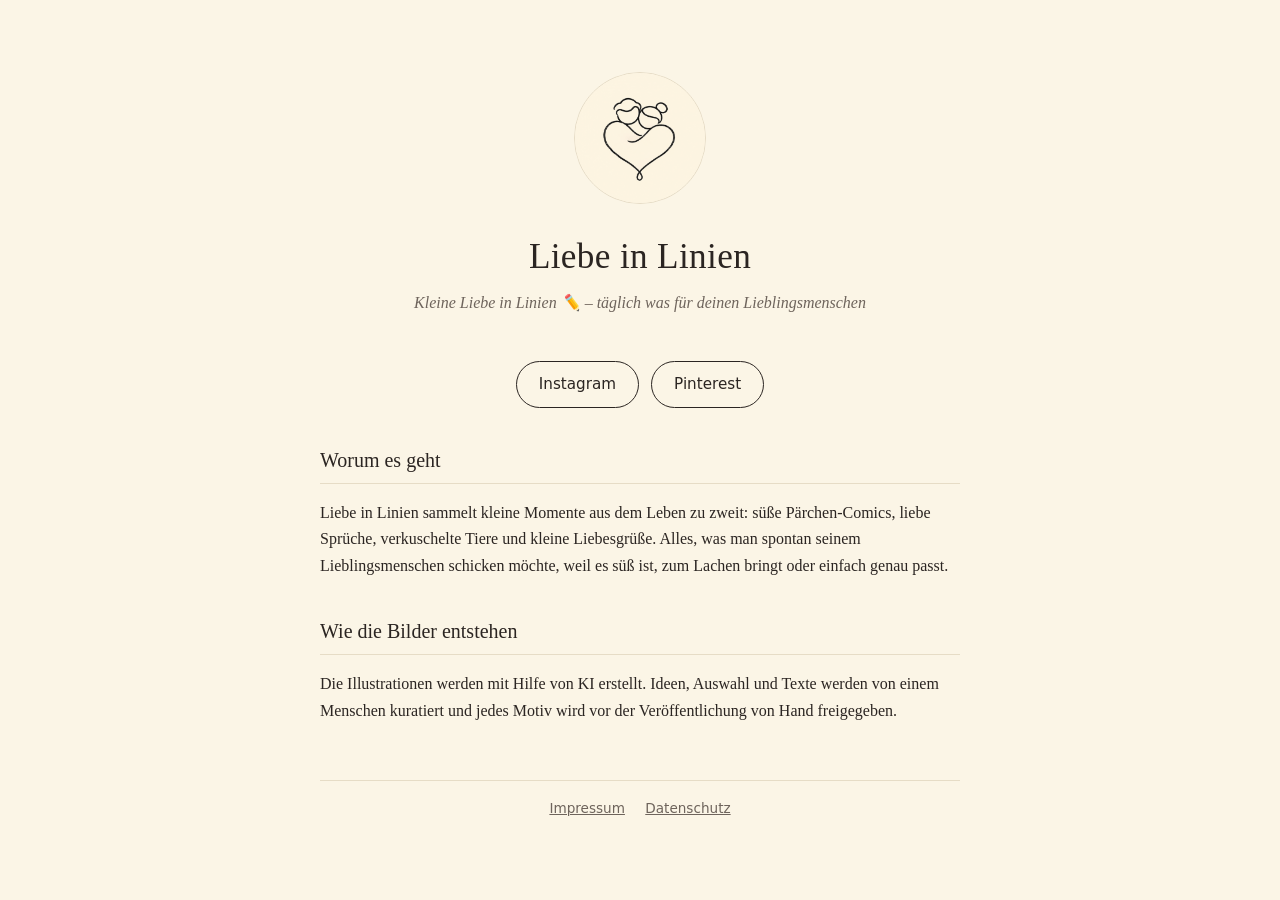
==== index.html @ 50c0a060 "Adding the stuff" ====
<!doctype html>
<html lang="de">
<head>
  <meta charset="utf-8">
  <meta name="viewport" content="width=device-width, initial-scale=1">
  <title>Liebe in Linien</title>
  <meta name="description" content="Süße Pärchen-Comics, liebe Sprüche und kleine Liebesgrüße zum Verschicken.">
  <link rel="icon" href="logo.png">
  <link rel="stylesheet" href="style.css">
</head>
<body>
  <main>
    <header class="hero">
      <img src="logo.png" alt="Logo von Liebe in Linien: ein Herz aus einer Linie mit zwei kleinen Figuren">
      <h1>Liebe in Linien</h1>
      <p class="tagline">Kleine Liebe in Linien ✏️ – täglich was für deinen Lieblingsmenschen</p>
    </header>

    <nav class="links">
      <a href="https://www.instagram.com/liebeinlinien/" rel="noopener">Instagram</a>
      <a href="https://www.pinterest.com/liebeinlinien/" rel="noopener">Pinterest</a>
    </nav>

    <h2>Worum es geht</h2>
    <p>
      Liebe in Linien sammelt kleine Momente aus dem Leben zu zweit: süße Pärchen-Comics,
      liebe Sprüche, verkuschelte Tiere und kleine Liebesgrüße. Alles, was man spontan
      seinem Lieblingsmenschen schicken möchte, weil es süß ist, zum Lachen bringt oder
      einfach genau passt.
    </p>

    <h2>Wie die Bilder entstehen</h2>
    <p>
      Die Illustrationen werden mit Hilfe von KI erstellt. Ideen, Auswahl und Texte
      werden von einem Menschen kuratiert und jedes Motiv wird vor der Veröffentlichung
      von Hand freigegeben.
    </p>

    <footer>
      <a href="impressum.html">Impressum</a>
      <a href="datenschutz.html">Datenschutz</a>
    </footer>
  </main>
</body>
</html>
---- style.css ----
:root {
  --bg: #FBF5E6;
  --ink: #2B2522;
  --muted: #6E645C;
  --accent: #C96F5B;
  --line: #E6DCC6;
}

* { box-sizing: border-box; }

body {
  margin: 0;
  background: var(--bg);
  color: var(--ink);
  font-family: Georgia, "Iowan Old Style", "Palatino Linotype", serif;
  line-height: 1.65;
}

main {
  max-width: 680px;
  margin: 0 auto;
  padding: 48px 20px 64px;
}

header.hero {
  text-align: center;
  padding: 24px 0 8px;
}

header.hero img {
  width: 132px;
  height: 132px;
  border-radius: 50%;
  border: 1px solid var(--line);
  background: #fff8ea;
}

h1 {
  font-size: 2.2rem;
  font-weight: normal;
  margin: 16px 0 4px;
  letter-spacing: 0.01em;
}

h2 {
  font-size: 1.25rem;
  font-weight: normal;
  margin: 36px 0 8px;
  border-bottom: 1px solid var(--line);
  padding-bottom: 6px;
}

h3 {
  font-size: 1.05rem;
  margin: 24px 0 4px;
}

.tagline {
  color: var(--muted);
  font-style: italic;
  margin: 0 0 28px;
}

.links {
  display: flex;
  gap: 12px;
  justify-content: center;
  flex-wrap: wrap;
  margin: 8px 0 32px;
}

.links a {
  display: inline-block;
  padding: 10px 22px;
  border: 1.5px solid var(--ink);
  border-radius: 999px;
  color: var(--ink);
  text-decoration: none;
  font-family: system-ui, -apple-system, "Segoe UI", sans-serif;
  font-size: 0.95rem;
}

.links a:hover { background: var(--ink); color: var(--bg); }

a { color: var(--accent); }

.note {
  background: #fff8ea;
  border: 1px solid var(--line);
  border-radius: 12px;
  padding: 14px 18px;
  font-size: 0.95rem;
}

footer {
  margin-top: 56px;
  padding-top: 16px;
  border-top: 1px solid var(--line);
  text-align: center;
  font-family: system-ui, -apple-system, "Segoe UI", sans-serif;
  font-size: 0.85rem;
  color: var(--muted);
}

footer a { color: var(--muted); margin: 0 8px; }

.back {
  font-family: system-ui, -apple-system, "Segoe UI", sans-serif;
  font-size: 0.9rem;
}
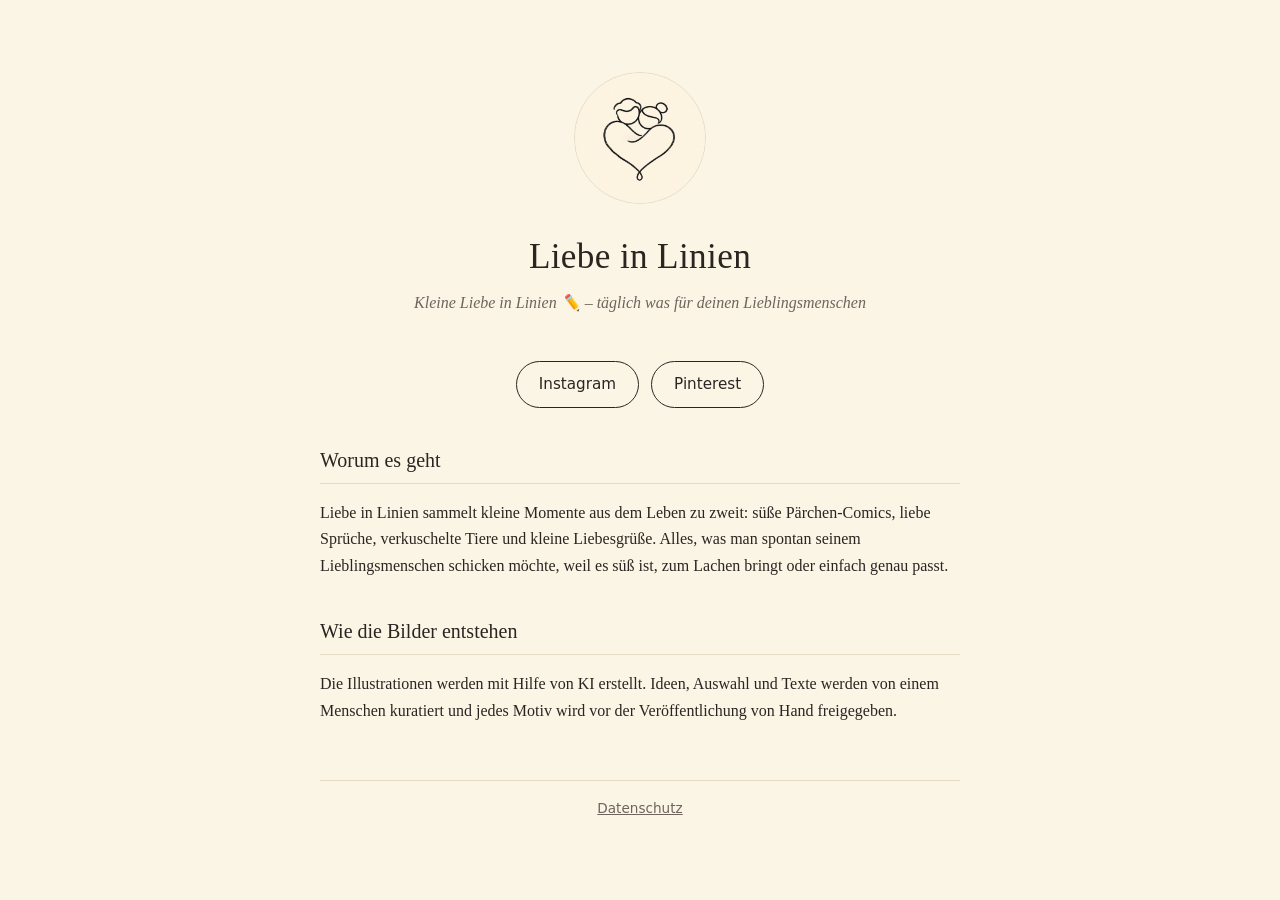
==== commit 65149da5: "Remove Impressum link from footer" ====
--- a/index.html
+++ b/index.html
@@ -37,7 +37,6 @@
     </p>
 
     <footer>
-      <a href="impressum.html">Impressum</a>
       <a href="datenschutz.html">Datenschutz</a>
     </footer>
   </main>
